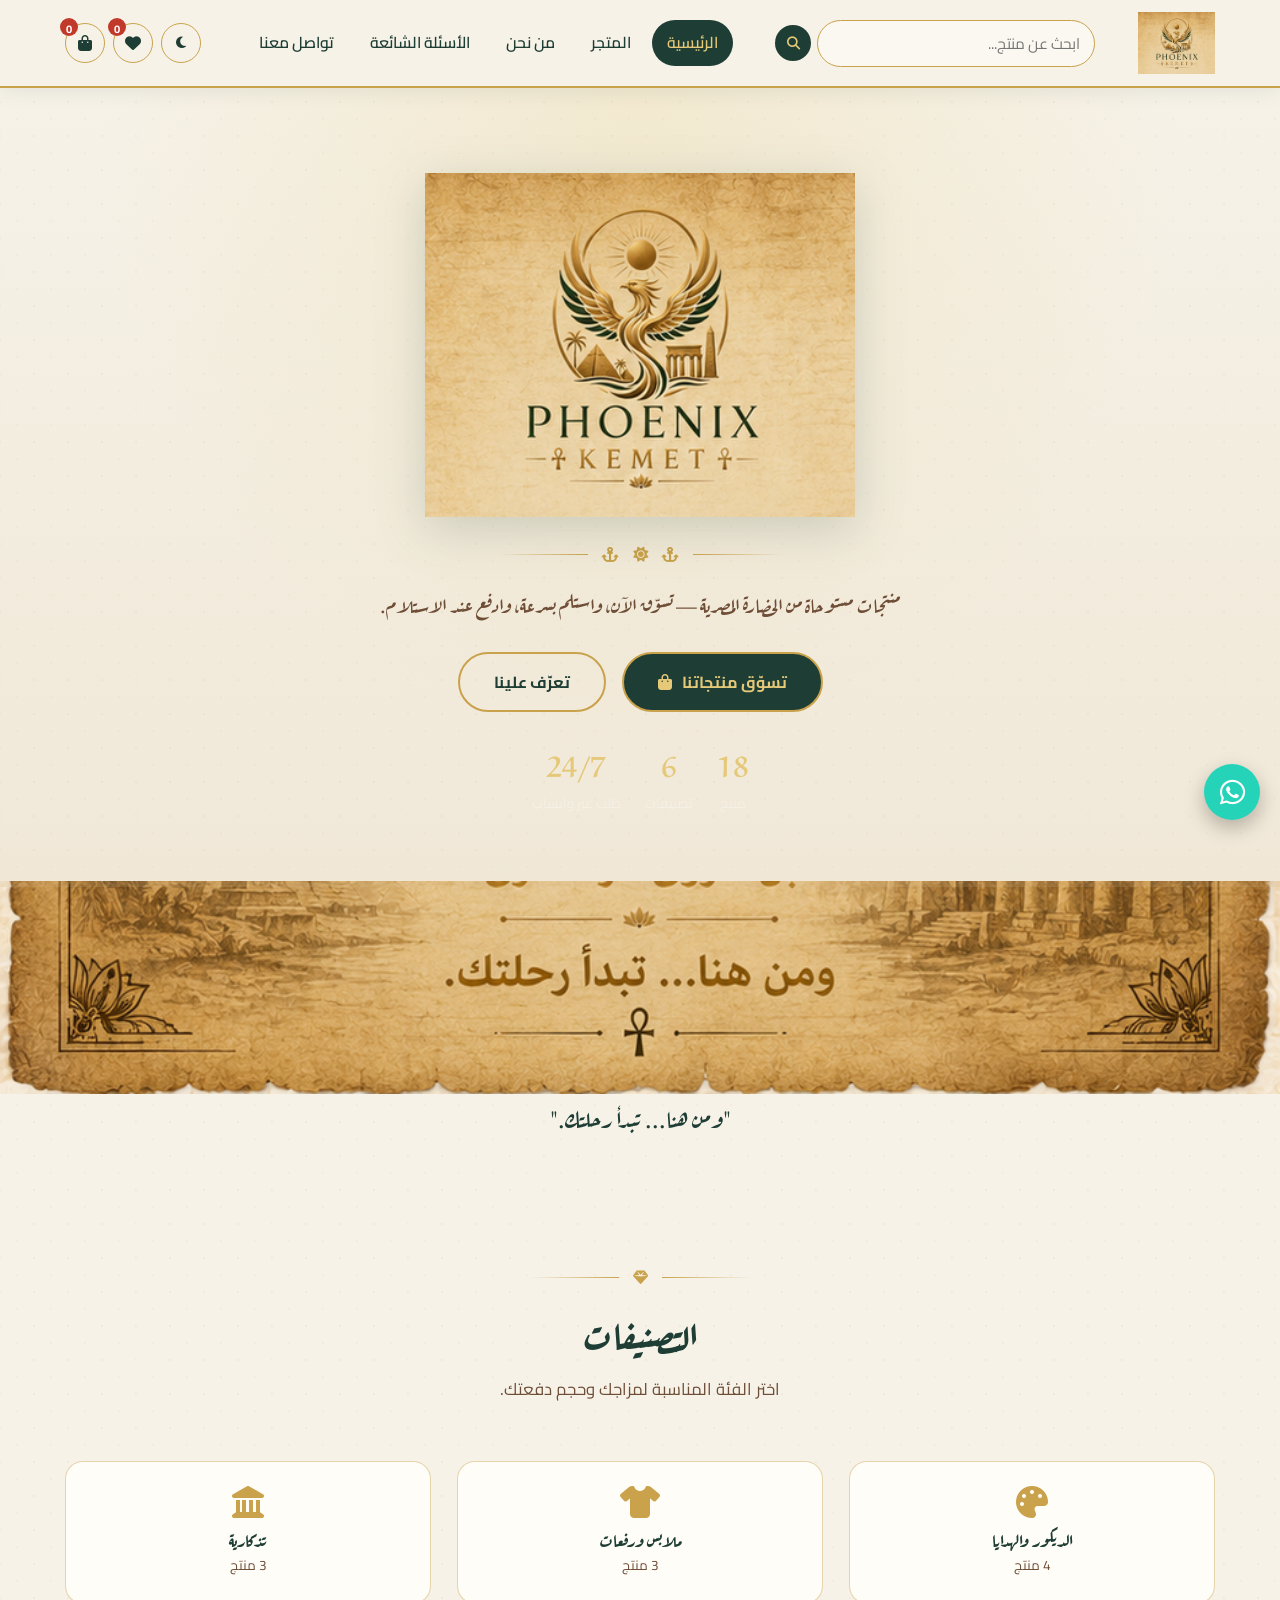
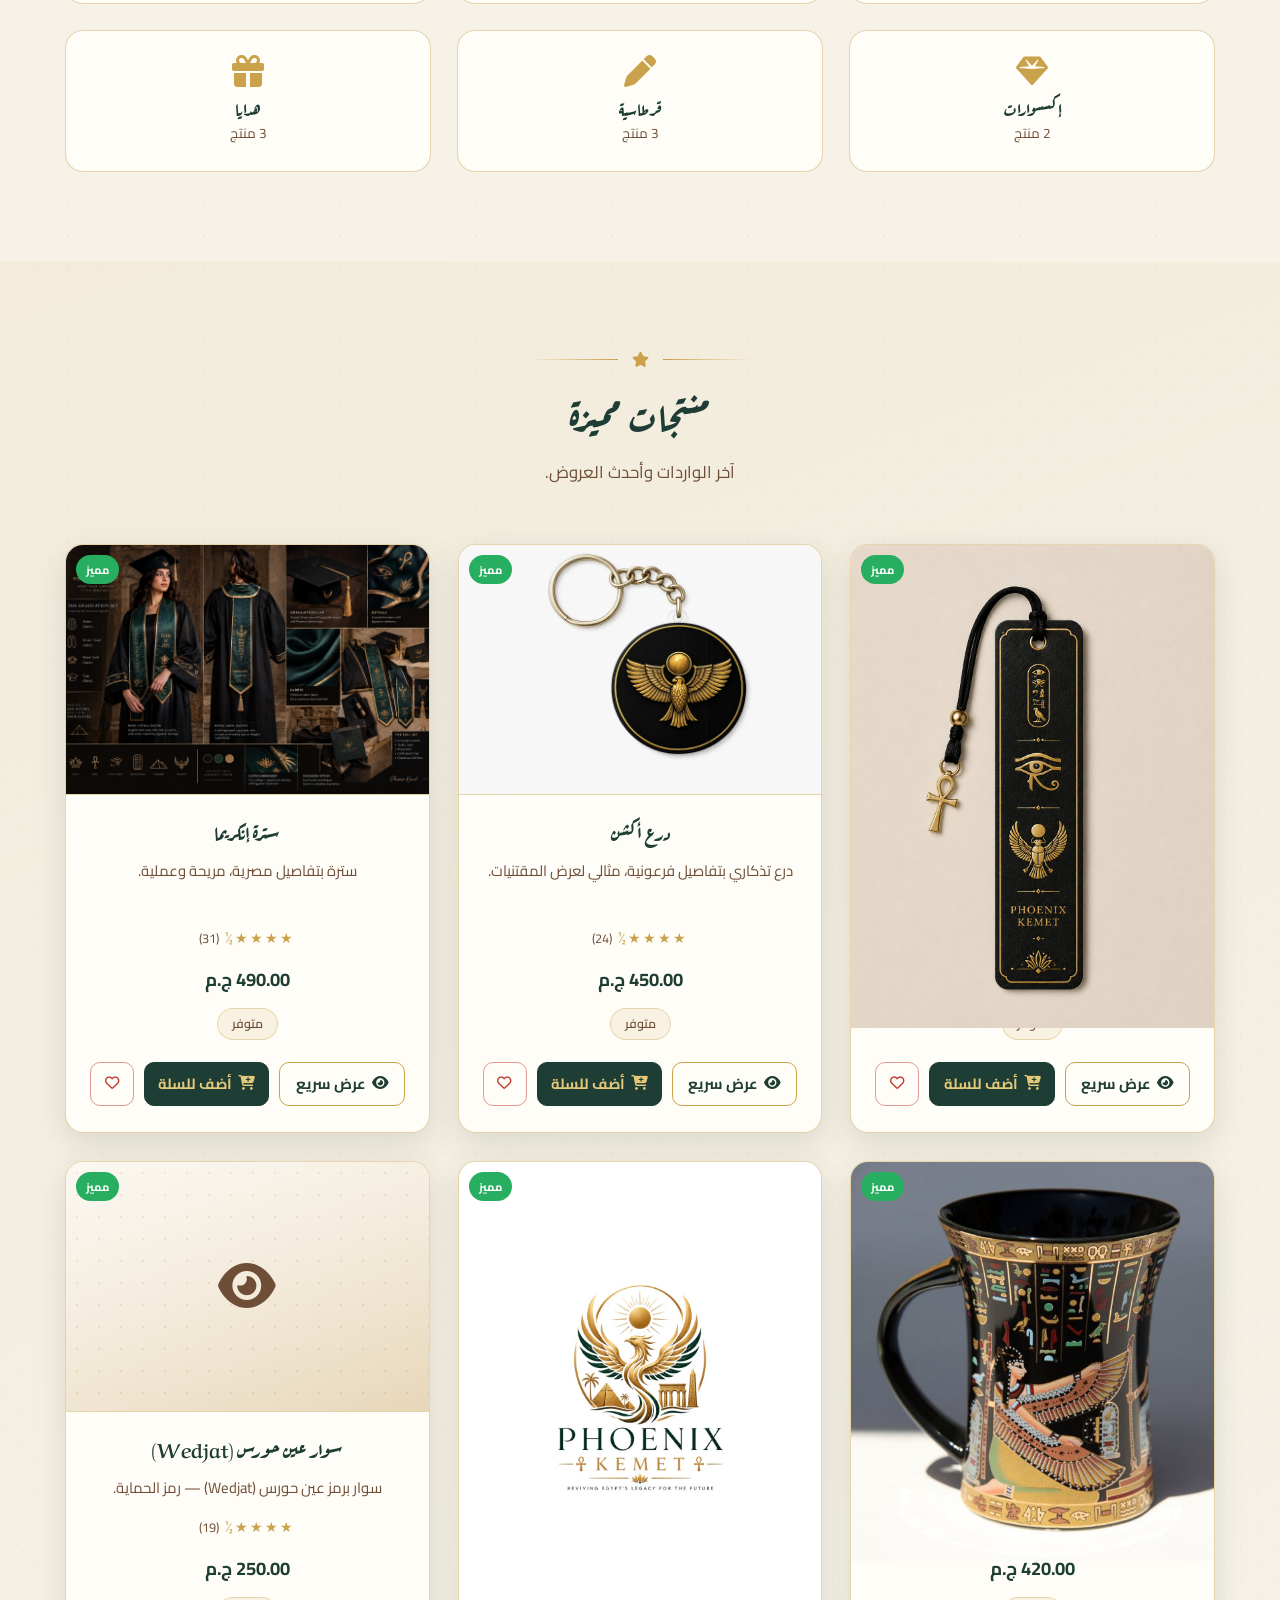
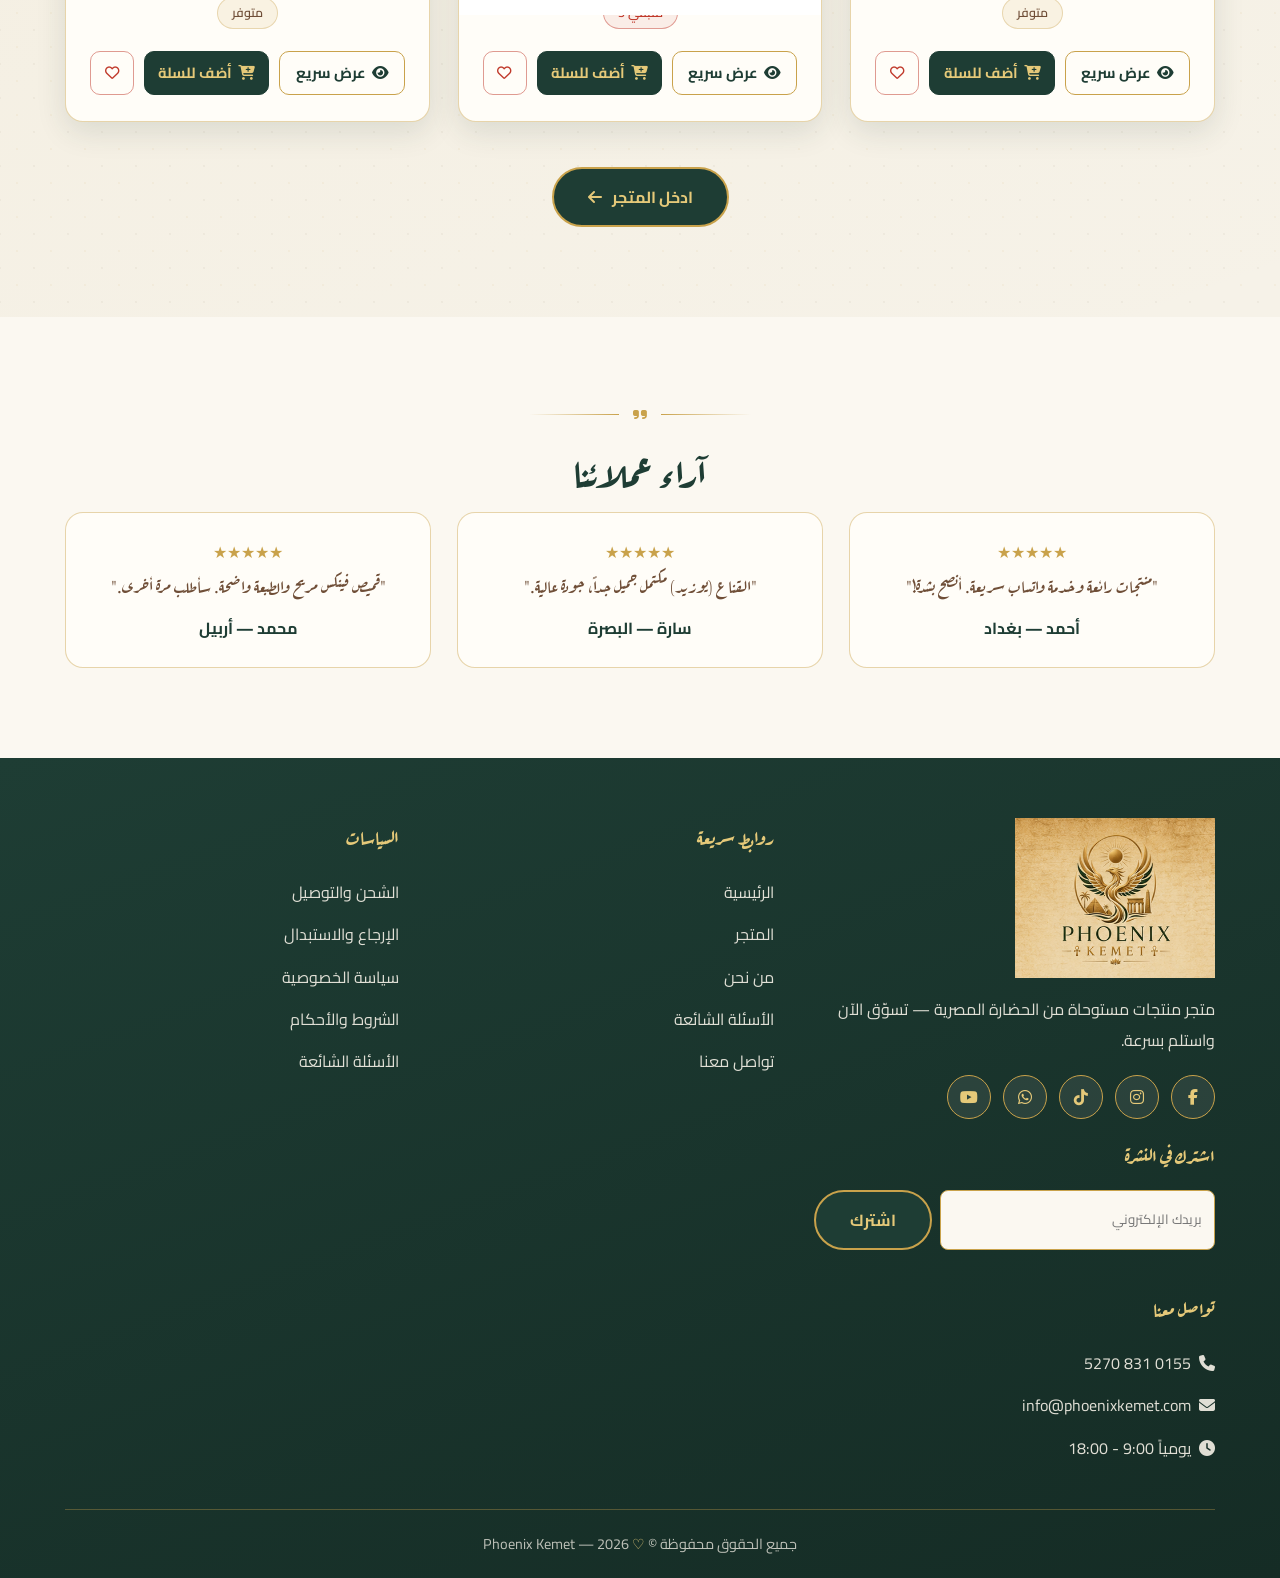
==== index.html @ a3309214 "first commit" ====
<!DOCTYPE html>
<html lang="ar" dir="rtl">
<head>
  <meta charset="UTF-8">
  <meta name="viewport" content="width=device-width, initial-scale=1.0">
  <title>Phoenix Kemet | فينيكس كيميت — متجر التراث المصري</title>
  <meta name="description" content="متجر Phoenix Kemet — منتجات مستوحاة من الحضارة المصرية: ديكور، ملابس، تذكاريات، إكسسوارات، قرطاسية، هدايا.">
  <link rel="icon" type="image/png" href="images/emblem.png">
  <link rel="stylesheet" href="css/all.css?v=5">
  <link rel="stylesheet" href="css/style.css?v=5">
  <script src="js/products.js?v=5" defer></script>
  <script src="js/store.js?v=5" defer></script>
  <script src="js/layout.js?v=5" defer></script>
  <script src="js/home.js?v=5" defer></script>
</head>
<body>

  <header class="site-header" id="site-header"></header>

  <main>
    <!-- Hero -->
    <section class="hero">
      <div class="container">
        <img class="hero-logo" src="images/logo.png" alt="Phoenix Kemet">
        <div class="ornament"><i class="fas fa-anchor"></i><i class="fas fa-sun"></i><i class="fas fa-anchor"></i></div>
        <p class="hero-poem" style="max-width:700px; margin:0 auto 24px;">
          منتجات مستوحاة من الحضارة المصرية — تسوّق الآن، واستلم بسرعة، وادفع عند الاستلام.
        </p>
        <div class="hero-actions">
          <a class="btn" href="shop.html">تسوّق منتجاتنا <i class="fas fa-shopping-bag"></i></a>
          <a class="btn ghost" href="about.html">تعرّف علينا</a>
        </div>
        <div class="hero-stats">
          <div class="hero-stat"><div class="num" id="stat-products">0</div><div class="lbl">منتج</div></div>
          <div class="hero-stat"><div class="num">6</div><div class="lbl">تصنيفات</div></div>
          <div class="hero-stat"><div class="num">24/7</div><div class="lbl">طلب عبر واتساب</div></div>
        </div>
      </div>
    </section>

    <img class="skyline-band" src="images/skyline.png" alt="حدود فرعونية">
    <p class="skyline-caption">"ومن هنا... تبدأ رحلتك."</p>

    <!-- Categories -->
    <section class="section">
      <div class="container">
        <div class="ornament"><i class="fas fa-gem"></i></div>
        <h2 class="section-title">التصنيفات</h2>
        <p class="section-sub">اختر الفئة المناسبة لمزاجك وحجم دفعتك.</p>
        <div id="home-cats" class="grid cols-3"></div>
      </div>
    </section>

    <!-- Featured -->
    <section class="section" style="background:linear-gradient(160deg, rgba(201,162,75,0.08), transparent);">
      <div class="container">
        <div class="ornament"><i class="fas fa-star"></i></div>
        <h2 class="section-title">منتجات مميزة</h2>
        <p class="section-sub">آخر الواردات وأحدث العروض.</p>
        <div id="featured-grid" class="shop-grid"></div>
        <div style="text-align:center; margin-top:45px;">
          <a class="btn" href="shop.html">ادخل المتجر <i class="fas fa-arrow-left"></i></a>
        </div>
      </div>
    </section>

    <!-- Testimonials -->
    <section class="section" style="background:var(--papyrus-soft);">
      <div class="container">
        <div class="ornament"><i class="fas fa-quote-right"></i></div>
        <h2 class="section-title">آراء عملائنا</h2>
        <div class="grid cols-3" id="testimonials"></div>
      </div>
    </section>
  </main>

  <footer class="site-footer" id="site-footer"></footer>

  <button class="back-to-top" id="back-to-top" aria-label="للأعلى"><i class="fas fa-arrow-up"></i></button>

  <div class="modal-overlay" id="quickview-modal"><div class="modal"><button class="modal-close" id="qv-close"><i class="fas fa-times"></i></button><div id="qv-content"></div></div></div>

  <script>
    // back to top
    (function(){
      var b=document.getElementById('back-to-top');
      window.addEventListener('scroll',function(){ b.classList.toggle('show', window.scrollY>400); });
      b.addEventListener('click',function(){ window.scrollTo({top:0,behavior:'smooth'}); });
    })();
  </script>
</body>
</html>
---- css/style.css ----
@import url("fonts.css");

:root {
  --green: #1E3D34;
  --green-deep: #152C25;
  --gold: #C9A24B;
  --sand-gold: #E5C979;
  --papyrus: #F6F2E8;
  --papyrus-soft: #FBF8F1;
  --clay: #6F4E37;
  --charcoal: #2C2C2C;
  --white: #FFFDF8;
  --shadow: 0 10px 30px rgba(30, 61, 52, 0.12);
  --radius: 18px;
}

* {
  margin: 0;
  padding: 0;
  box-sizing: border-box;
}

html {
  scroll-behavior: smooth;
}

body {
  font-family: "Cairo", "Segoe UI", Tahoma, sans-serif;
  background-color: var(--papyrus);
  background-image:
    radial-gradient(rgba(201, 162, 75, 0.07) 1px, transparent 1px),
    radial-gradient(rgba(111, 78, 55, 0.05) 1px, transparent 1px);
  background-size: 34px 34px, 34px 34px;
  background-position: 0 0, 17px 17px;
  color: var(--charcoal);
  line-height: 1.9;
  direction: rtl;
  text-align: right;
}

h1, h2, h3 {
  font-family: "Aref Ruqaa", "Cairo", serif;
  color: var(--green);
  line-height: 1.5;
}

a {
  text-decoration: none;
  color: inherit;
}

ul {
  list-style: none;
}

img {
  max-width: 100%;
  display: block;
}

.container {
  width: min(1150px, 92%);
  margin-inline: auto;
}

.section {
  padding: 90px 0;
}

.section-title {
  text-align: center;
  font-size: 2.4rem;
  margin-bottom: 14px;
}

.section-sub {
  text-align: center;
  color: var(--clay);
  font-size: 1.05rem;
  max-width: 640px;
  margin: 0 auto 55px;
}

.ornament {
  display: flex;
  align-items: center;
  justify-content: center;
  gap: 14px;
  color: var(--gold);
  margin-bottom: 18px;
}

.ornament::before,
.ornament::after {
  content: "";
  height: 1px;
  width: 90px;
  background: linear-gradient(to left, transparent, var(--gold));
}

.ornament::after {
  background: linear-gradient(to right, transparent, var(--gold));
}

.ornament i {
  font-size: 0.95rem;
}

.btn {
  display: inline-flex;
  align-items: center;
  gap: 10px;
  padding: 13px 34px;
  border-radius: 40px;
  font-family: "Cairo", sans-serif;
  font-weight: 700;
  font-size: 1rem;
  border: 2px solid var(--gold);
  background: var(--green);
  color: var(--sand-gold);
  transition: 0.3s;
  cursor: pointer;
}

.btn:hover {
  background: var(--gold);
  border-color: var(--gold);
  color: var(--green-deep);
  transform: translateY(-3px);
  box-shadow: var(--shadow);
}

.btn.ghost {
  background: transparent;
  color: var(--green);
}

.btn.ghost:hover {
  color: var(--green-deep);
}

.site-header {
  position: sticky;
  top: 0;
  z-index: 100;
  background: rgba(246, 242, 232, 0.96);
  backdrop-filter: blur(6px);
  border-bottom: 2px solid var(--gold);
  box-shadow: 0 4px 18px rgba(30, 61, 52, 0.08);
}

.nav {
  display: flex;
  align-items: center;
  justify-content: space-between;
  gap: 18px;
  padding: 12px 0;
}

.nav-logo img {
  height: 62px;
  width: auto;
}

.nav-links {
  display: flex;
  align-items: center;
  gap: 6px;
  flex-wrap: wrap;
}

.nav-links a {
  padding: 8px 15px;
  border-radius: 30px;
  font-weight: 600;
  color: var(--green);
  font-size: 0.98rem;
  transition: 0.25s;
  position: relative;
}

.nav-links a:hover {
  color: var(--clay);
}

.nav-links a.active {
  background: var(--green);
  color: var(--sand-gold);
}

.nav-links a.active:hover {
  color: var(--papyrus);
}

.nav-toggle {
  display: none;
  background: none;
  border: 2px solid var(--gold);
  color: var(--green);
  font-size: 1.3rem;
  border-radius: 10px;
  padding: 6px 12px;
  cursor: pointer;
}

.hero {
  position: relative;
  text-align: center;
  padding: 85px 0 70px;
  background:
    radial-gradient(ellipse at top, rgba(229, 201, 121, 0.22), transparent 60%),
    linear-gradient(to bottom, rgba(246, 242, 232, 0), rgba(214, 185, 138, 0.18));
}

.hero-logo {
  width: min(430px, 80%);
  margin: 0 auto 30px;
  filter: drop-shadow(0 12px 24px rgba(30, 61, 52, 0.18));
  animation: rise 1.2s ease both;
}

@keyframes rise {
  from { opacity: 0; transform: translateY(26px); }
  to { opacity: 1; transform: translateY(0); }
}

.hero-poem {
  max-width: 760px;
  margin: 0 auto 38px;
  font-family: "Aref Ruqaa", serif;
  font-size: 1.3rem;
  color: var(--clay);
  line-height: 2.3;
}

.hero-poem strong {
  color: var(--green);
}

.hero-actions {
  display: flex;
  justify-content: center;
  gap: 16px;
  flex-wrap: wrap;
}

.skyline-band {
  display: block;
  width: 100%;
  margin-top: -6px;
}

.skyline-caption {
  text-align: center;
  font-family: "Aref Ruqaa", serif;
  font-size: 1.5rem;
  color: var(--green);
  margin-bottom: 40px;
}

.grid {
  display: grid;
  gap: 26px;
}

.grid.cols-2 { grid-template-columns: repeat(2, 1fr); }
.grid.cols-3 { grid-template-columns: repeat(3, 1fr); }

.card {
  background: var(--white);
  border: 1px solid rgba(201, 162, 75, 0.45);
  border-radius: var(--radius);
  padding: 34px 28px;
  text-align: center;
  box-shadow: var(--shadow);
  transition: 0.3s;
  position: relative;
  overflow: hidden;
}

.card::before {
  content: "";
  position: absolute;
  inset: 0 0 auto 0;
  height: 5px;
  background: linear-gradient(to left, var(--green), var(--gold), var(--green));
}

.card:hover {
  transform: translateY(-8px);
  border-color: var(--gold);
  box-shadow: 0 18px 40px rgba(30, 61, 52, 0.18);
}

.card .icon {
  width: 74px;
  height: 74px;
  margin: 0 auto 18px;
  border-radius: 50%;
  display: grid;
  place-items: center;
  background: linear-gradient(135deg, var(--green), var(--green-deep));
  color: var(--sand-gold);
  font-size: 1.9rem;
  border: 2px solid var(--gold);
}

.card h3 {
  font-size: 1.35rem;
  margin-bottom: 10px;
}

.card p {
  color: var(--clay);
  font-size: 0.97rem;
}

.card-dark {
  background: linear-gradient(160deg, var(--green), var(--green-deep));
  border: 1px solid var(--gold);
}

.card-dark h3,
.card-dark p {
  color: var(--papyrus);
}

.card-dark .icon {
  background: rgba(246, 242, 232, 0.1);
}

.dark-section {
  background:
    radial-gradient(rgba(201, 162, 75, 0.12) 1px, transparent 1px),
    linear-gradient(160deg, var(--green), var(--green-deep));
  background-size: 30px 30px, auto;
  color: var(--papyrus);
}

.dark-section .section-title,
.dark-section h1,
.dark-section h2,
.dark-section h3 {
  color: var(--sand-gold);
}

.dark-section .section-sub {
  color: rgba(246, 242, 232, 0.85);
}

.page-head {
  text-align: center;
  padding: 75px 0 55px;
  background:
    radial-gradient(ellipse at top, rgba(229, 201, 121, 0.25), transparent 65%);
}

.page-head h1 {
  font-size: 2.7rem;
  margin-bottom: 10px;
}

.page-head .en {
  color: var(--clay);
  letter-spacing: 3px;
  font-weight: 600;
}

.breadcrumb-ornament {
  color: var(--gold);
  font-size: 1.4rem;
  margin-bottom: 14px;
}

.value-block {
  display: grid;
  grid-template-columns: 1fr 1fr;
  gap: 26px;
}

.value-card {
  background: var(--white);
  border-radius: var(--radius);
  border: 1px solid rgba(201, 162, 75, 0.45);
  padding: 42px 34px;
  box-shadow: var(--shadow);
  position: relative;
}

.value-card .icon {
  font-size: 2.3rem;
  color: var(--gold);
  margin-bottom: 14px;
}

.value-card h3 {
  font-size: 1.6rem;
  margin-bottom: 12px;
}

.value-card p {
  color: var(--charcoal);
}

.value-card::after {
  content: "\f02e";
  font-family: "Font Awesome 5 Free";
  font-weight: 900;
  position: absolute;
  left: 22px;
  bottom: 8px;
  font-size: 4.2rem;
  color: rgba(201, 162, 75, 0.08);
}

.principle {
  display: flex;
  align-items: flex-start;
  gap: 26px;
  background: var(--white);
  border: 1px solid rgba(201, 162, 75, 0.45);
  border-radius: var(--radius);
  padding: 30px 32px;
  margin-bottom: 24px;
  box-shadow: var(--shadow);
  transition: 0.3s;
}

.principle:hover {
  transform: translateX(-8px);
  border-color: var(--gold);
}

.principle .num {
  font-family: "Aref Ruqaa", serif;
  font-size: 2.6rem;
  color: var(--gold);
  line-height: 1;
  min-width: 70px;
  text-align: center;
}

.principle h3 {
  font-size: 1.45rem;
  margin-bottom: 8px;
}

.principle p {
  color: var(--clay);
}

.brand-quote {
  font-family: "Aref Ruqaa", serif;
  font-size: 1.7rem;
  color: var(--green);
  text-align: center;
  margin: 40px auto 0;
  padding: 22px 30px;
  border-top: 2px solid var(--gold);
  border-bottom: 2px solid var(--gold);
  max-width: 620px;
}

.shop-grid {
  display: grid;
  grid-template-columns: repeat(3, 1fr);
  gap: 28px;
}

.product {
  background: var(--white);
  border: 1px solid rgba(201, 162, 75, 0.45);
  border-radius: var(--radius);
  overflow: hidden;
  box-shadow: var(--shadow);
  transition: 0.3s;
  display: flex;
  flex-direction: column;
}

.product:hover {
  transform: translateY(-8px);
  box-shadow: 0 20px 44px rgba(30, 61, 52, 0.2);
}

.product-img {
  height: 250px;
  background:
    radial-gradient(rgba(201, 162, 75, 0.18) 1px, transparent 1px),
    linear-gradient(160deg, var(--papyrus-soft), rgba(214, 185, 138, 0.35));
  background-size: 22px 22px, auto;
  display: grid;
  place-items: center;
  color: var(--clay);
  font-size: 3.2rem;
  border-bottom: 1px solid rgba(201, 162, 75, 0.4);
}

.product-img img {
  width: 100%;
  height: 100%;
  object-fit: cover;
}

.shop-filters {
  display: flex;
  justify-content: center;
  flex-wrap: wrap;
  gap: 10px;
  margin-bottom: 42px;
}

.filter-btn {
  font-family: "Cairo", sans-serif;
  font-weight: 600;
  font-size: 0.95rem;
  padding: 9px 24px;
  border-radius: 30px;
  border: 1px solid var(--gold);
  background: transparent;
  color: var(--green);
  cursor: pointer;
  transition: 0.25s;
}

.filter-btn:hover {
  border-color: var(--green);
  background: rgba(201, 162, 75, 0.14);
}

.filter-btn.active {
  background: var(--green);
  border-color: var(--green);
  color: var(--sand-gold);
}

.product-body {
  padding: 22px 24px 26px;
  text-align: center;
  display: flex;
  flex-direction: column;
  gap: 10px;
  flex: 1;
}

.product-body h3 {
  font-size: 1.25rem;
}

.product-body p {
  color: var(--clay);
  font-size: 0.93rem;
  flex: 1;
}

.price {
  color: var(--green);
  font-weight: 700;
  font-size: 1.15rem;
}

.price small {
  color: var(--clay);
  font-weight: 400;
}

.notice {
  background: rgba(201, 162, 75, 0.16);
  border: 1px dashed var(--gold);
  border-radius: var(--radius);
  padding: 20px 26px;
  text-align: center;
  color: var(--clay);
  margin-bottom: 45px;
}

.contact-wrap {
  display: grid;
  grid-template-columns: 1.1fr 0.9fr;
  gap: 40px;
  align-items: start;
}

.form-card,
.info-card {
  background: var(--white);
  border: 1px solid rgba(201, 162, 75, 0.45);
  border-radius: var(--radius);
  padding: 38px 34px;
  box-shadow: var(--shadow);
}

.field {
  margin-bottom: 20px;
}

.field label {
  display: block;
  font-weight: 700;
  color: var(--green);
  margin-bottom: 8px;
}

.field input,
.field textarea,
.field select {
  width: 100%;
  font-family: "Cairo", sans-serif;
  font-size: 1rem;
  padding: 12px 16px;
  border: 1px solid rgba(201, 162, 75, 0.6);
  border-radius: 12px;
  background: var(--papyrus-soft);
  color: var(--charcoal);
  outline: none;
  transition: 0.25s;
}

.field input:focus,
.field textarea:focus,
.field select:focus {
  border-color: var(--green);
  box-shadow: 0 0 0 3px rgba(30, 61, 52, 0.12);
}

.field textarea {
  min-height: 140px;
  resize: vertical;
}

.info-card ul li {
  display: flex;
  align-items: center;
  gap: 14px;
  padding: 14px 0;
  border-bottom: 1px dashed rgba(201, 162, 75, 0.4);
  color: var(--charcoal);
}

.info-card ul li:last-child {
  border-bottom: none;
}

.info-card ul li i {
  width: 44px;
  height: 44px;
  display: grid;
  place-items: center;
  border-radius: 50%;
  background: linear-gradient(160deg, var(--green), var(--green-deep));
  color: var(--sand-gold);
  border: 1px solid var(--gold);
  flex-shrink: 0;
}

.socials {
  display: flex;
  gap: 12px;
  margin-top: 20px;
}

.socials a,
.socials span {
  width: 44px;
  height: 44px;
  border-radius: 50%;
  display: grid;
  place-items: center;
  border: 1px solid var(--gold);
  color: var(--sand-gold);
  background: rgba(246, 242, 232, 0.08);
  transition: 0.25s;
}

.socials a:hover {
  background: var(--gold);
  color: var(--green-deep);
}

.form-note {
  margin-top: 12px;
  font-size: 0.9rem;
  color: var(--clay);
  line-height: 1.7;
}

.site-footer {
  background: linear-gradient(160deg, var(--green), var(--green-deep));
  color: rgba(246, 242, 232, 0.9);
  margin-top: 0;
}

.footer-grid {
  display: grid;
  grid-template-columns: 1.2fr 1fr 1fr;
  gap: 40px;
  padding: 60px 0 40px;
}

.footer-grid img.footer-logo {
  width: 200px;
  margin-bottom: 16px;
}

.footer-grid h4 {
  color: var(--sand-gold);
  font-size: 1.2rem;
  margin-bottom: 16px;
  font-family: "Aref Ruqaa", serif;
}

.footer-grid ul li {
  padding: 6px 0;
}

.footer-grid ul li a:hover {
  color: var(--sand-gold);
}

.footer-bottom {
  border-top: 1px solid rgba(201, 162, 75, 0.35);
  padding: 20px 0;
  text-align: center;
  font-size: 0.9rem;
  color: rgba(246, 242, 232, 0.75);
}

.footer-bottom .heart {
  color: var(--sand-gold);
}

.reveal { transition: opacity 0.8s ease, transform 0.8s ease; }

body.reveal-ready .reveal:not(.show) { opacity: 0; transform: translateY(30px); }

@media (max-width: 992px) {
  .grid.cols-3 { grid-template-columns: repeat(2, 1fr); }
  .shop-grid { grid-template-columns: repeat(2, 1fr); }
  .value-block, .contact-wrap { grid-template-columns: 1fr; }
  .footer-grid { grid-template-columns: 1fr; }
}

@media (max-width: 768px) {
  .nav-toggle { display: block; }
  .nav-links {
    display: none;
    position: absolute;
    top: 100%;
    inset-inline: 0;
    background: var(--papyrus-soft);
    flex-direction: column;
    align-items: stretch;
    padding: 14px;
    gap: 4px;
    border-bottom: 2px solid var(--gold);
    box-shadow: var(--shadow);
  }
  .nav-links.open { display: flex; }
  .nav-links a { text-align: center; }
  .grid.cols-2, .grid.cols-3, .shop-grid { grid-template-columns: 1fr; }
  .section { padding: 60px 0; }
  .section-title { font-size: 1.9rem; }
  .page-head h1 { font-size: 2.1rem; }
  .hero-poem { font-size: 1.1rem; }
  .principle { flex-direction: column; gap: 10px; text-align: center; }
  .principle .num { margin-inline: auto; }
}


/* ===== ADDITIONS ===== */
/* === Phoenix Kemet Webstore — additions === */

/* Dark mode variables */
:root { --header-bg: rgba(246,242,232,0.96); }
html[data-theme="dark"] {
  --green: #7fb09a;
  --green-deep: #0f1f1a;
  --gold: #d4b36a;
  --sand-gold: #e8c979;
  --papyrus: #1a1a1a;
  --papyrus-soft: #222222;
  --clay: #c9b89a;
  --charcoal: #e8e4d9;
  --white: #2a2a2a;
  --shadow: 0 10px 30px rgba(0,0,0,0.4);
  background-color: #141414;
  color: #e8e4d9;
}
html[data-theme="dark"] body { background-color: #141414; color: #e8e4d9; }
html[data-theme="dark"] .site-header { background: rgba(20,20,20,0.96); }
html[data-theme="dark"] .card, html[data-theme="dark"] .product, html[data-theme="dark"] .value-card, html[data-theme="dark"] .principle, html[data-theme="dark"] .form-card, html[data-theme="dark"] .info-card { background: #222; border-color: rgba(212,179,106,0.3); }
html[data-theme="dark"] .nav-links a { color: #e8e4d9; }
html[data-theme="dark"] .nav-links a.active { background: var(--green-deep); color: var(--sand-gold); }
html[data-theme="dark"] .field input, html[data-theme="dark"] .field textarea, html[data-theme="dark"] .field select { background: #2a2a2a; color: #e8e4d9; border-color: rgba(212,179,106,0.4); }
html[data-theme="dark"] .pro-add { color: #0f1f1a; }
html[data-theme="dark"] .pro-icon { color: #c9b89a; }

/* Header actions */
.nav { flex-wrap: wrap; }
.nav-search { display: flex; align-items: center; gap: 6px; flex: 1; max-width: 320px; }
.nav-search input { flex: 1; padding: 8px 14px; border-radius: 30px; border: 1px solid var(--gold); background: var(--papyrus-soft); color: var(--charcoal); font-family: inherit; font-size: 0.95rem; }
.nav-search button { background: var(--green); color: var(--sand-gold); border: none; border-radius: 50%; width: 36px; height: 36px; cursor: pointer; }
.nav-actions { display: flex; align-items: center; gap: 8px; }
.icon-btn { position: relative; width: 40px; height: 40px; border-radius: 50%; display: grid; place-items: center; border: 1px solid var(--gold); color: var(--green); background: transparent; transition: 0.25s; text-decoration: none; }
.icon-btn:hover { background: var(--green); color: var(--sand-gold); }
.badge-count { position: absolute; top: -6px; inset-inline-end: -6px; background: #c0392b; color: #fff; font-size: 0.7rem; font-weight: 700; border-radius: 50%; width: 18px; height: 18px; display: grid; place-items: center; }
.nav-toggle { display: none; }
@media (max-width: 768px) {
  .nav-toggle { display: block; }
  .nav-search { order: 3; max-width: 100%; flex-basis: 100%; margin-top: 8px; }
  .nav-links { display: none; position: absolute; top: 100%; inset-inline: 0; background: var(--papyrus-soft); flex-direction: column; align-items: stretch; padding: 14px; gap: 4px; border-bottom: 2px solid var(--gold); box-shadow: var(--shadow); z-index: 50; }
  .nav-links.open { display: flex; }
  .nav-links a { text-align: center; }
}

/* Product icon placeholder */
.pro-icon { width: 100%; height: 100%; display: grid; place-items: center; color: var(--clay); font-size: 3.2rem; background: radial-gradient(rgba(201,162,75,0.18) 1px, transparent 1px), linear-gradient(160deg, var(--papyrus-soft), rgba(214,185,138,0.35)); background-size: 22px 22px, auto; }
.product-img .pro-icon { font-size: 3.2rem; }

/* Product card enhancements */
.product { cursor: pointer; }

.product-img { position: relative; }

.pro-rating {
  display: flex;
  align-items: center;
  justify-content: center;
  gap: 6px;
  color: var(--gold);
  font-size: 0.86rem;
  margin: 2px 0;
}
.pro-rating .stars { letter-spacing: 2px; }
.pro-rating small { color: var(--clay); font-weight: 400; font-size: 0.8rem; }

.pro-stock {
  align-self: center;
  font-size: 0.78rem;
  font-weight: 600;
  color: var(--clay);
  background: rgba(201, 162, 75, 0.12);
  border: 1px solid rgba(201, 162, 75, 0.35);
  border-radius: 20px;
  padding: 3px 14px;
}
.pro-stock.low { color: #c0392b; border-color: rgba(192, 57, 43, 0.45); background: rgba(192, 57, 43, 0.08); }

/* Actions row */
.pro-actions-inline {
  display: flex;
  align-items: center;
  gap: 10px;
  margin-top: auto;
  padding-top: 12px;
}

.pro-actions-inline button {
  font-family: inherit;
  font-size: 0.92rem;
  font-weight: 700;
  min-height: 44px;
  border-radius: 10px;
  cursor: pointer;
  transition: 0.25s;
  display: inline-flex;
  align-items: center;
  justify-content: center;
  gap: 6px;
}

.pro-actions-inline button:focus-visible {
  outline: 2px solid var(--gold);
  outline-offset: 2px;
}

.pro-view {
  flex: 1;
  background: transparent;
  border: 1px solid var(--gold);
  color: var(--green);
}
.pro-view:hover { background: rgba(201, 162, 75, 0.14); border-color: var(--green); }

.pro-add {
  flex: 1;
  background: var(--green);
  border: 1px solid var(--green);
  color: var(--sand-gold);
}
.pro-add:hover { background: var(--green-deep); border-color: var(--gold); }
.pro-add:active { transform: translateY(1px); }

.pro-wish {
  flex: 0 0 44px;
  background: transparent;
  border: 1px solid rgba(192, 57, 43, 0.5);
  color: #c0392b;
}
.pro-wish:hover { background: #c0392b; border-color: #c0392b; color: #fff; }

.pro-actions-inline button { white-space: nowrap; min-width: 0; }

@media (max-width: 520px) {
  .pro-actions-inline { gap: 8px; }
  .pro-actions-inline button { font-size: 0.8rem; }
  .pro-wish { flex: 0 0 40px; }
}

/* Badges */
.badge-new { position: absolute; top: 10px; inset-inline-end: 10px; background: #27ae60; color: #fff; font-size: 0.7rem; font-weight: 700; padding: 4px 10px; border-radius: 20px; }
.badge-sale { background: #c0392b; }

/* Toast */
.toast-host { position: fixed; bottom: 20px; inset-inline-start: 50%; transform: translateX(-50%); z-index: 9999; display: flex; flex-direction: column; gap: 8px; pointer-events: none; }
.toast { background: var(--green-deep); color: var(--sand-gold); padding: 12px 20px; border-radius: 12px; box-shadow: var(--shadow); opacity: 0; transform: translateY(20px); transition: 0.3s; font-weight: 600; border: 1px solid var(--gold); }
.toast.show { opacity: 1; transform: translateY(0); }
.toast-success { background: #1e5e3a; }
.toast-info { background: var(--green-deep); }

/* Modal (quick view) */
.modal-overlay { position: fixed; inset: 0; background: rgba(0,0,0,0.6); z-index: 1000; display: none; align-items: center; justify-content: center; padding: 20px; }
.modal-overlay.open { display: flex; }
.modal { background: var(--papyrus); border-radius: var(--radius); max-width: 900px; width: 100%; max-height: 90vh; overflow: auto; box-shadow: var(--shadow); position: relative; }
.modal-close { position: absolute; top: 10px; inset-inline-end: 10px; background: var(--green); color: var(--sand-gold); border: none; width: 36px; height: 36px; border-radius: 50%; cursor: pointer; font-size: 1.1rem; z-index: 2; }

/* Cart page */
.cart-table { width: 100%; border-collapse: collapse; }
.cart-table th, .cart-table td { padding: 12px; border-bottom: 1px solid var(--border, rgba(201,162,75,0.3)); text-align: right; }
.cart-summary { background: var(--white); border: 1px solid rgba(201,162,75,0.45); border-radius: var(--radius); padding: 24px; }
.cart-summary .row { display: flex; justify-content: space-between; padding: 8px 0; border-bottom: 1px dashed rgba(201,162,75,0.3); }
.cart-summary .row.total { font-weight: 800; font-size: 1.2rem; color: var(--green); border: none; }

.cart-list { display: flex; flex-direction: column; gap: 14px; }
.cart-item {
  display: flex;
  align-items: center;
  gap: 16px;
  flex-wrap: wrap;
  background: var(--white);
  border: 1px solid rgba(201, 162, 75, 0.45);
  border-radius: var(--radius);
  padding: 14px 16px;
  box-shadow: var(--shadow);
}
.cart-item .info { flex: 1; min-width: 180px; }
.cart-item .info h4 { color: var(--green); font-size: 1.05rem; margin-bottom: 4px; }
.cart-item .info .price { font-size: 0.9rem; font-weight: 400; color: var(--clay); }

.cart-item .controls { display: flex; align-items: center; gap: 10px; flex-wrap: wrap; }
.cart-item .controls .qty { min-width: 40px; text-align: center; font-weight: 700; color: var(--green); }
.cart-item .controls .price { font-size: 1.02rem; font-weight: 700; color: var(--green); margin-inline-start: 8px; }

.cart-item .controls button {
  width: 38px;
  height: 38px;
  border-radius: 10px;
  border: 1px solid var(--gold);
  background: transparent;
  color: var(--green);
  cursor: pointer;
  font-size: 1.05rem;
  font-family: inherit;
  transition: 0.2s;
  display: inline-flex;
  align-items: center;
  justify-content: center;
}
.cart-item .controls button:hover { background: var(--green); color: var(--sand-gold); border-color: var(--green); }
.cart-item .controls .cart-remove { border-color: rgba(192, 57, 43, 0.55); color: #c0392b; }
.cart-item .controls .cart-remove:hover { background: #c0392b; border-color: #c0392b; color: #fff; }

@media (max-width: 620px) {
  .cart-item { gap: 12px; }
  .cart-item .controls { width: 100%; justify-content: space-between; }
}

/* Wishlist */
.wish-grid { display: grid; grid-template-columns: repeat(auto-fill, minmax(260px, 1fr)); gap: 24px; }

/* Product detail */
.detail-gallery { display: flex; flex-direction: column; gap: 12px; }
.detail-main { width: 100%; border-radius: var(--radius); overflow: hidden; background: var(--papyrus-soft); min-height: 320px; display: grid; place-items: center; }
.detail-main img { width: 100%; height: 100%; object-fit: cover; }
.detail-thumbs { display: flex; gap: 8px; flex-wrap: wrap; }
.detail-thumbs img, .detail-thumbs .thumb { width: 70px; height: 70px; border-radius: 10px; cursor: pointer; border: 2px solid transparent; object-fit: cover; }
.detail-thumbs .active { border-color: var(--gold); }
.variant-row { display: flex; gap: 10px; flex-wrap: wrap; margin: 12px 0; }
.variant-btn { padding: 8px 18px; border: 1px solid var(--gold); border-radius: 30px; background: transparent; color: var(--green); cursor: pointer; font-family: inherit; }
.variant-btn.active { background: var(--green); color: var(--sand-gold); }
.qty-stepper { display: inline-flex; align-items: center; border: 1px solid var(--gold); border-radius: 30px; overflow: hidden; }
.qty-stepper button { background: transparent; border: none; padding: 8px 14px; cursor: pointer; font-size: 1.1rem; color: var(--green); }
.qty-stepper span { min-width: 36px; text-align: center; font-weight: 700; }

/* Product detail layout */
.pro-detail { display: grid; grid-template-columns: 1fr 1fr; gap: 40px; align-items: start; }
.detail-main { min-height: 420px; }
.info h1 { color: var(--green); font-size: 1.8rem; margin-bottom: 6px; }
.info .desc { color: var(--clay); line-height: 1.9; margin: 10px 0 4px; }
.price-big { color: var(--green); font-size: 2rem; font-weight: 800; margin: 10px 0; }
.select-wrap { display: flex; flex-wrap: wrap; gap: 24px; margin-top: 18px; }

.pro-actions { display: flex; gap: 12px; flex-wrap: wrap; align-items: stretch; }
.pro-actions .btn, .pro-actions .wa-btn { flex: 1; min-width: 190px; min-height: 48px; }
.pro-actions .pro-wish { flex: 0 0 48px; min-height: 48px; }

.wa-btn {
  background: #25d366;
  color: #fff;
  border: none;
  border-radius: var(--radius);
  font-family: inherit;
  font-weight: 700;
  font-size: 1rem;
  cursor: pointer;
  display: inline-flex;
  align-items: center;
  justify-content: center;
  gap: 8px;
  transition: 0.25s;
}
.wa-btn:hover { background: #1eaf58; transform: translateY(-2px); box-shadow: 0 10px 24px rgba(37, 211, 102, 0.3); }

@media (max-width: 992px) {
  .pro-detail { grid-template-columns: 1fr; gap: 28px; }
  .detail-main { min-height: 300px; }
}

/* Checkout form */
.checkout-grid { display: grid; grid-template-columns: 1.2fr 0.8fr; gap: 30px; }
@media (max-width: 992px) { .checkout-grid { grid-template-columns: 1fr; } }

/* FAQ */
.faq-item { background: var(--white); border: 1px solid rgba(201,162,75,0.45); border-radius: var(--radius); margin-bottom: 12px; overflow: hidden; }
.faq-q { padding: 16px 20px; cursor: pointer; font-weight: 700; color: var(--green); display: flex; justify-content: space-between; align-items: center; }
.faq-a { padding: 0 20px 16px; color: var(--clay); display: none; }
.faq-item.open .faq-a { display: block; }

/* Back to top */
.back-to-top { position: fixed; bottom: 20px; inset-inline-end: 20px; width: 44px; height: 44px; border-radius: 50%; background: var(--green); color: var(--sand-gold); border: 1px solid var(--gold); cursor: pointer; display: none; z-index: 900; }
.back-to-top.show { display: grid; place-items: center; }

/* Star rating */
.stars { color: var(--gold); }

/* Pagination */
.pagination { display: flex; gap: 8px; justify-content: center; margin: 30px 0; }
.pagination button { padding: 8px 14px; border: 1px solid var(--gold); border-radius: 8px; background: transparent; color: var(--green); cursor: pointer; }
.pagination button.active { background: var(--green); color: var(--sand-gold); }

/* Empty state */
.empty-state { text-align: center; padding: 60px 20px; color: var(--clay); }
.empty-state i { font-size: 3rem; color: var(--gold); margin-bottom: 12px; }

/* Breadcrumbs */
.breadcrumbs { font-size: 0.9rem; color: var(--clay); margin: 12px 0 24px; }
.breadcrumbs a { color: var(--green); }
.breadcrumbs span { margin: 0 6px; }

/* Related */
.related-grid { display: grid; grid-template-columns: repeat(auto-fill, minmax(220px, 1fr)); gap: 18px; }

/* Newsletter */
.newsletter-form { display: flex; gap: 8px; margin-top: 10px; }
.newsletter-form input { flex: 1; padding: 8px 12px; border-radius: 8px; border: 1px solid var(--gold); background: var(--papyrus-soft); color: var(--charcoal); font-family: inherit; }
.newsletter { margin-top: 18px; }

/* Testimonials */
.testimonial { background: var(--white); border: 1px solid rgba(201,162,75,0.45); border-radius: var(--radius); padding: 24px; text-align: center; }
.testimonial .quote { font-family: "Aref Ruqaa", serif; font-size: 1.1rem; color: var(--clay); }
.testimonial .author { margin-top: 12px; font-weight: 700; color: var(--green); }

/* Hero stats */
.hero-stats { display: flex; gap: 24px; justify-content: center; flex-wrap: wrap; margin-top: 24px; }
.hero-stat { text-align: center; }
.hero-stat .num { font-size: 1.8rem; font-weight: 800; color: var(--sand-gold); font-family: "Aref Ruqaa", serif; }
.hero-stat .lbl { font-size: 0.85rem; color: rgba(246,242,232,0.8); }

/* Category cards */
.cat-card { background: var(--white); border: 1px solid rgba(201,162,75,0.45); border-radius: var(--radius); padding: 24px; text-align: center; cursor: pointer; transition: 0.3s; }
.cat-card:hover { transform: translateY(-6px); border-color: var(--gold); }
.cat-card i { font-size: 2rem; color: var(--gold); margin-bottom: 8px; }
.cat-card h3 { font-size: 1.1rem; }

/* Shop toolbar */
.shop-toolbar { display: flex; gap: 12px; flex-wrap: wrap; align-items: center; margin-bottom: 24px; }
.shop-toolbar input[type=search] { flex: 1; min-width: 200px; padding: 10px 14px; border-radius: 30px; border: 1px solid var(--gold); background: var(--papyrus-soft); color: var(--charcoal); font-family: inherit; }
.shop-toolbar select { padding: 10px 14px; border-radius: 30px; border: 1px solid var(--gold); background: var(--papyrus-soft); color: var(--charcoal); font-family: inherit; }

/* Quick view modal content */
.qv-grid { display: grid; grid-template-columns: 1fr 1fr; gap: 20px; padding: 20px; }
@media (max-width: 768px) { .qv-grid { grid-template-columns: 1fr; } }
.qv-img { min-height: 260px; border-radius: var(--radius); overflow: hidden; background: var(--papyrus-soft); display: grid; place-items: center; }
.qv-img img { width: 100%; height: 100%; object-fit: cover; }

/* Contact info cards */
.contact-card { background: var(--white); border: 1px solid rgba(201,162,75,0.45); border-radius: var(--radius); padding: 20px; display: flex; align-items: center; gap: 14px; }
.contact-card i { width: 44px; height: 44px; border-radius: 50%; display: grid; place-items: center; background: linear-gradient(160deg, var(--green), var(--green-deep)); color: var(--sand-gold); border: 1px solid var(--gold); }

/* Order tracking steps */
.track-steps { display: flex; gap: 12px; flex-wrap: wrap; margin: 20px 0; }
.track-step { flex: 1; min-width: 120px; text-align: center; padding: 14px; border-radius: var(--radius); background: var(--papyrus-soft); border: 1px solid rgba(201,162,75,0.3); }
.track-step.done { background: var(--green); color: var(--sand-gold); }
.track-step i { font-size: 1.4rem; margin-bottom: 6px; display: block; }

/* Misc */
.kpi { display: inline-block; background: rgba(201,162,75,0.16); border: 1px dashed var(--gold); border-radius: 20px; padding: 6px 14px; margin: 4px; font-size: 0.85rem; color: var(--clay); }
hr.gold { border: none; border-top: 2px solid var(--gold); margin: 24px 0; opacity: 0.5; }

/* Ensure base style.css variables accessible; import not needed since both linked */


.wa-float { position: fixed; bottom: 80px; inset-inline-start: 20px; width: 56px; height: 56px; border-radius: 50%; background: #25d3b8; color: #fff; display: grid; place-items: center; font-size: 1.8rem; box-shadow: 0 8px 20px rgba(0,0,0,0.25); z-index: 950; transition: 0.3s; } .wa-float:hover { background: #1ebe8d; transform: scale(1.08); }

/* Category pills (shop filters) */
.cat-pills { display: flex; flex-wrap: wrap; justify-content: center; gap: 10px; margin-bottom: 24px; }
.cat-pill { font-family: inherit; font-weight: 600; font-size: 0.95rem; padding: 9px 22px; border-radius: 30px; border: 1px solid var(--gold); background: transparent; color: var(--green); cursor: pointer; transition: 0.25s; }
.cat-pill:hover { background: rgba(201,162,75,0.14); }
.cat-pill.active { background: var(--green); border-color: var(--green); color: var(--sand-gold); }
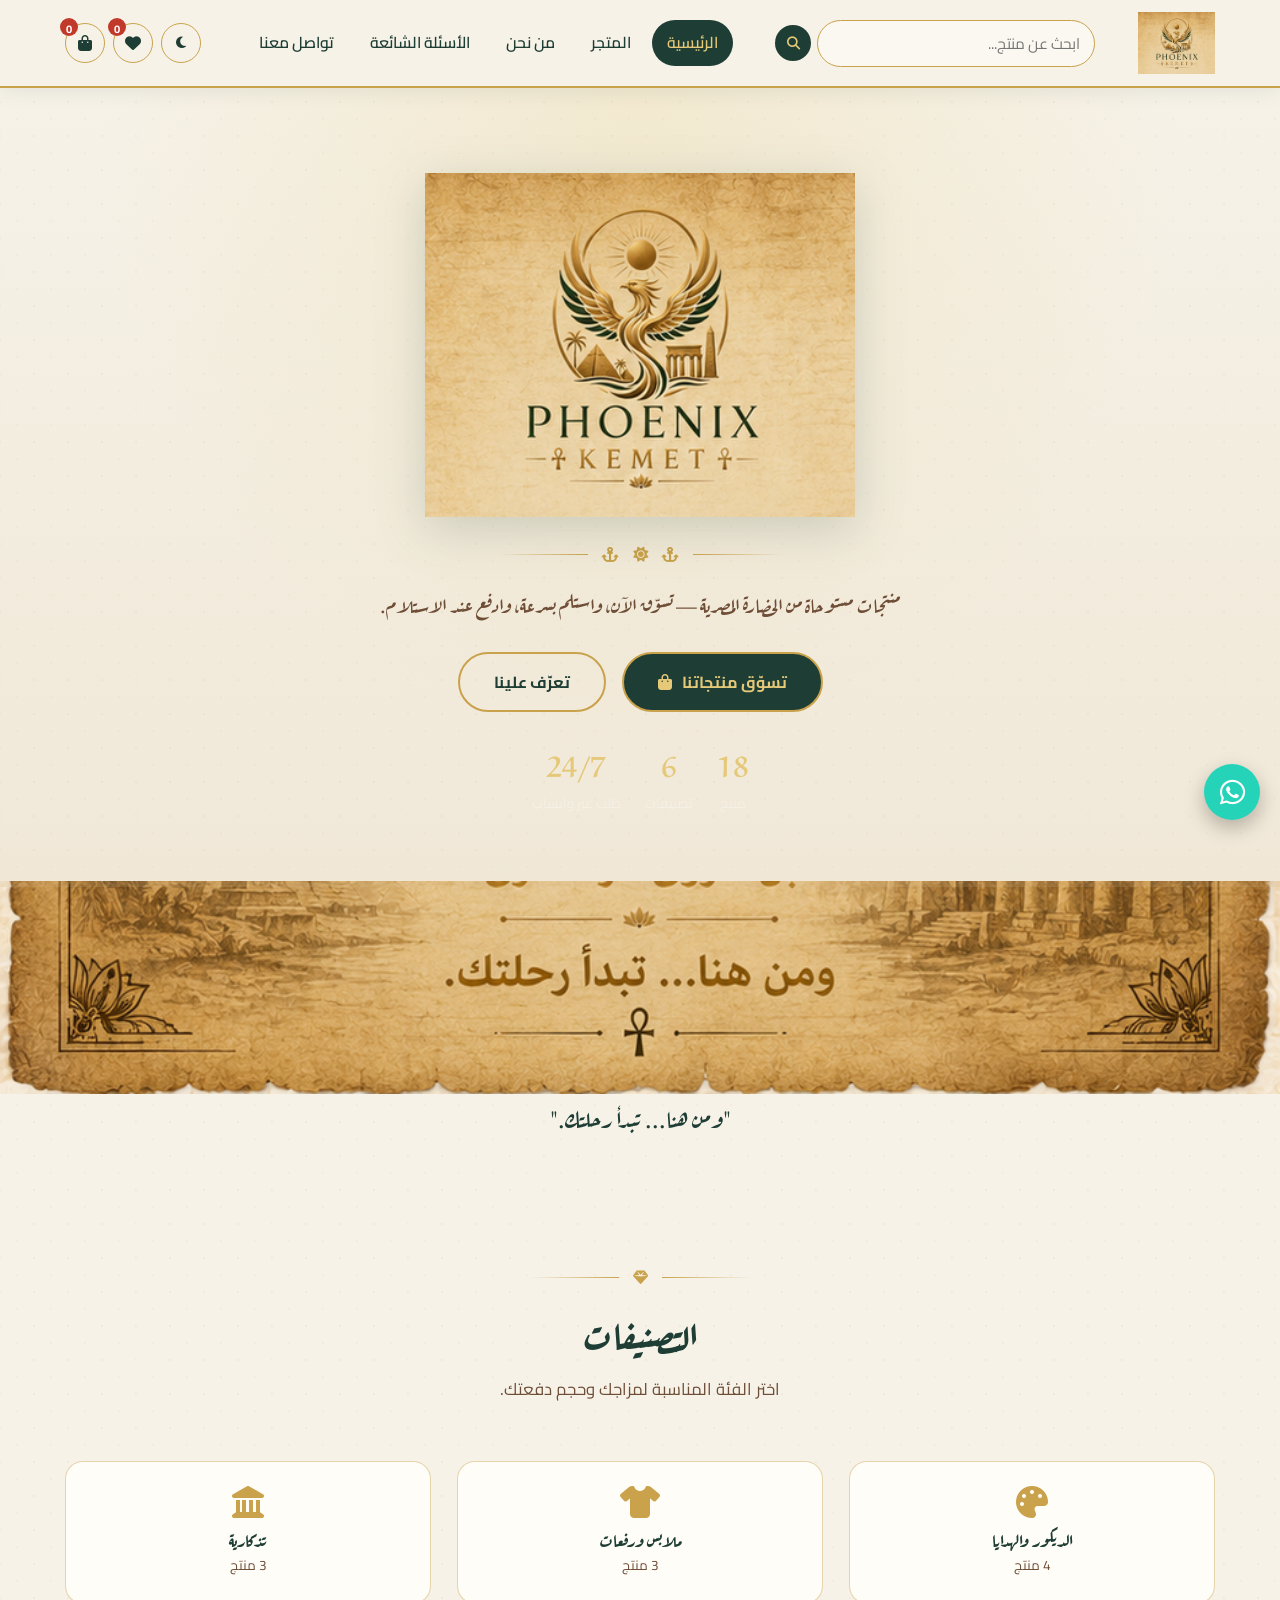
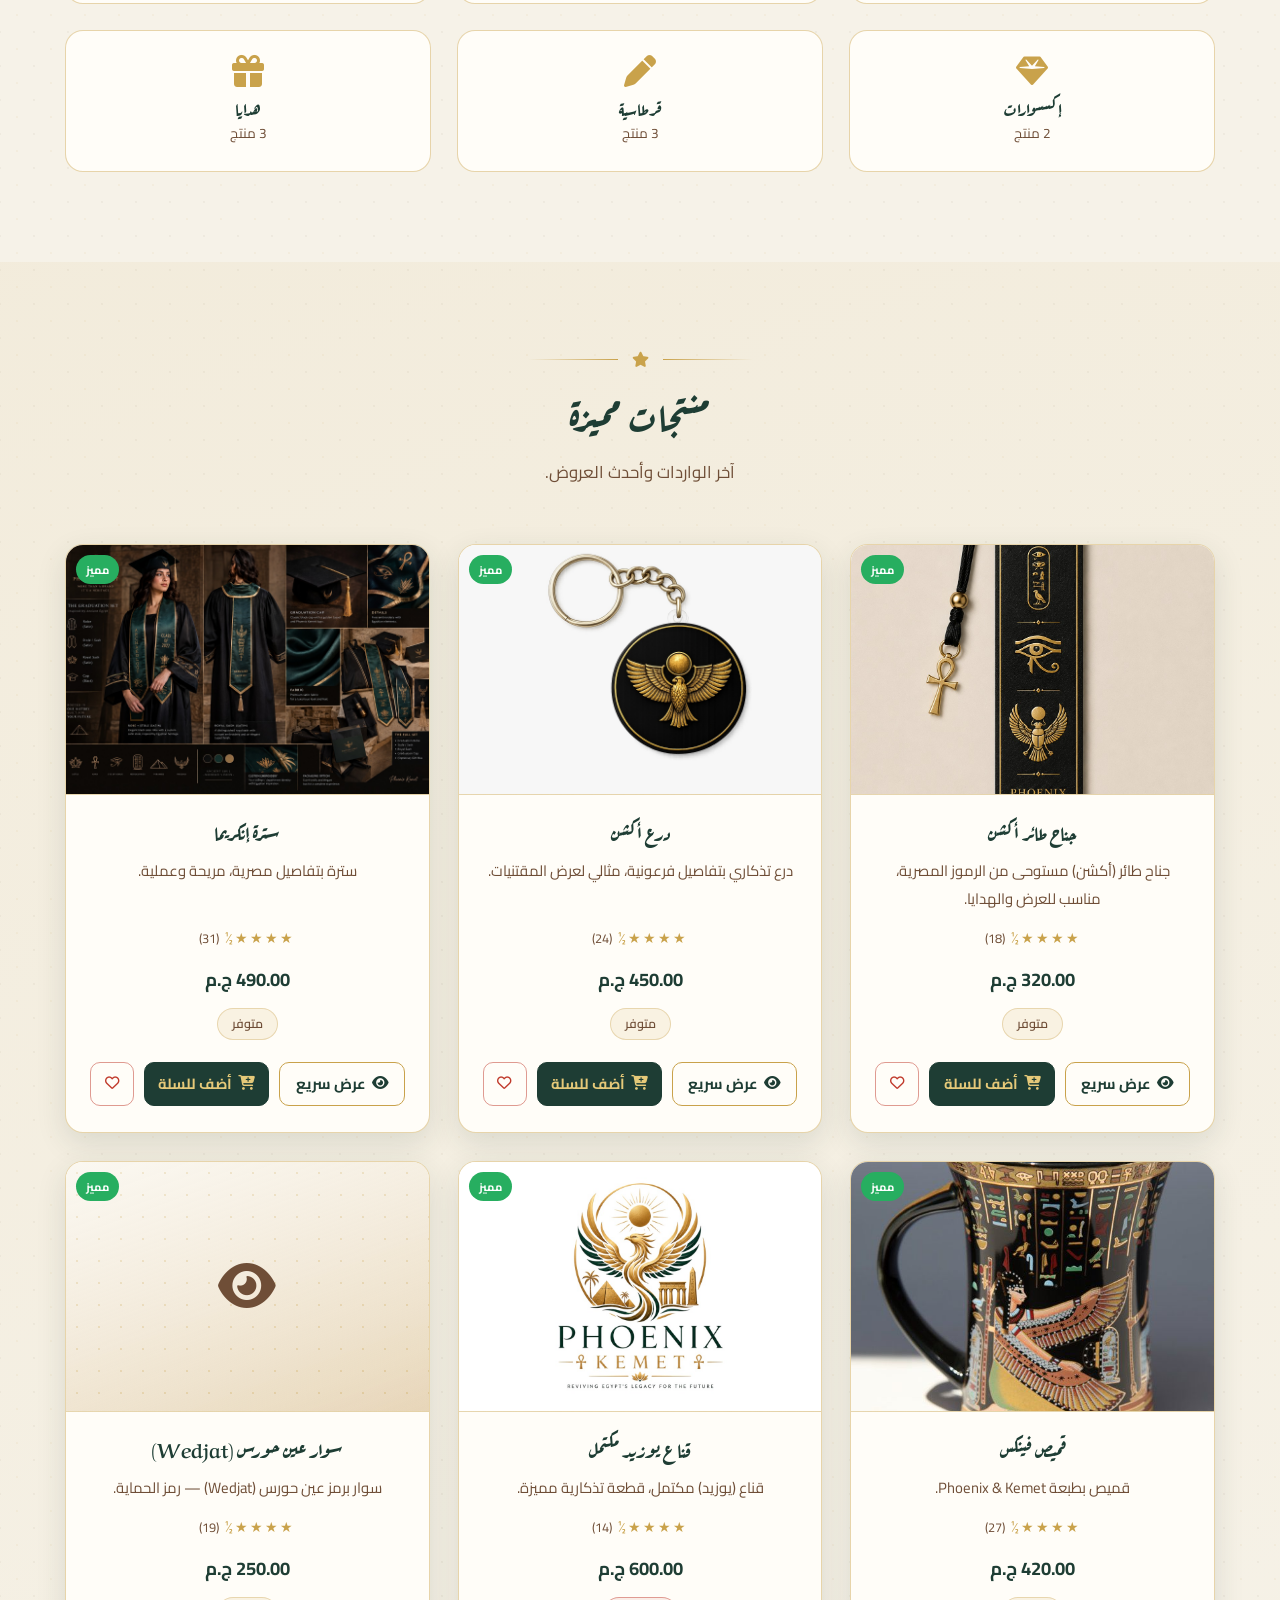
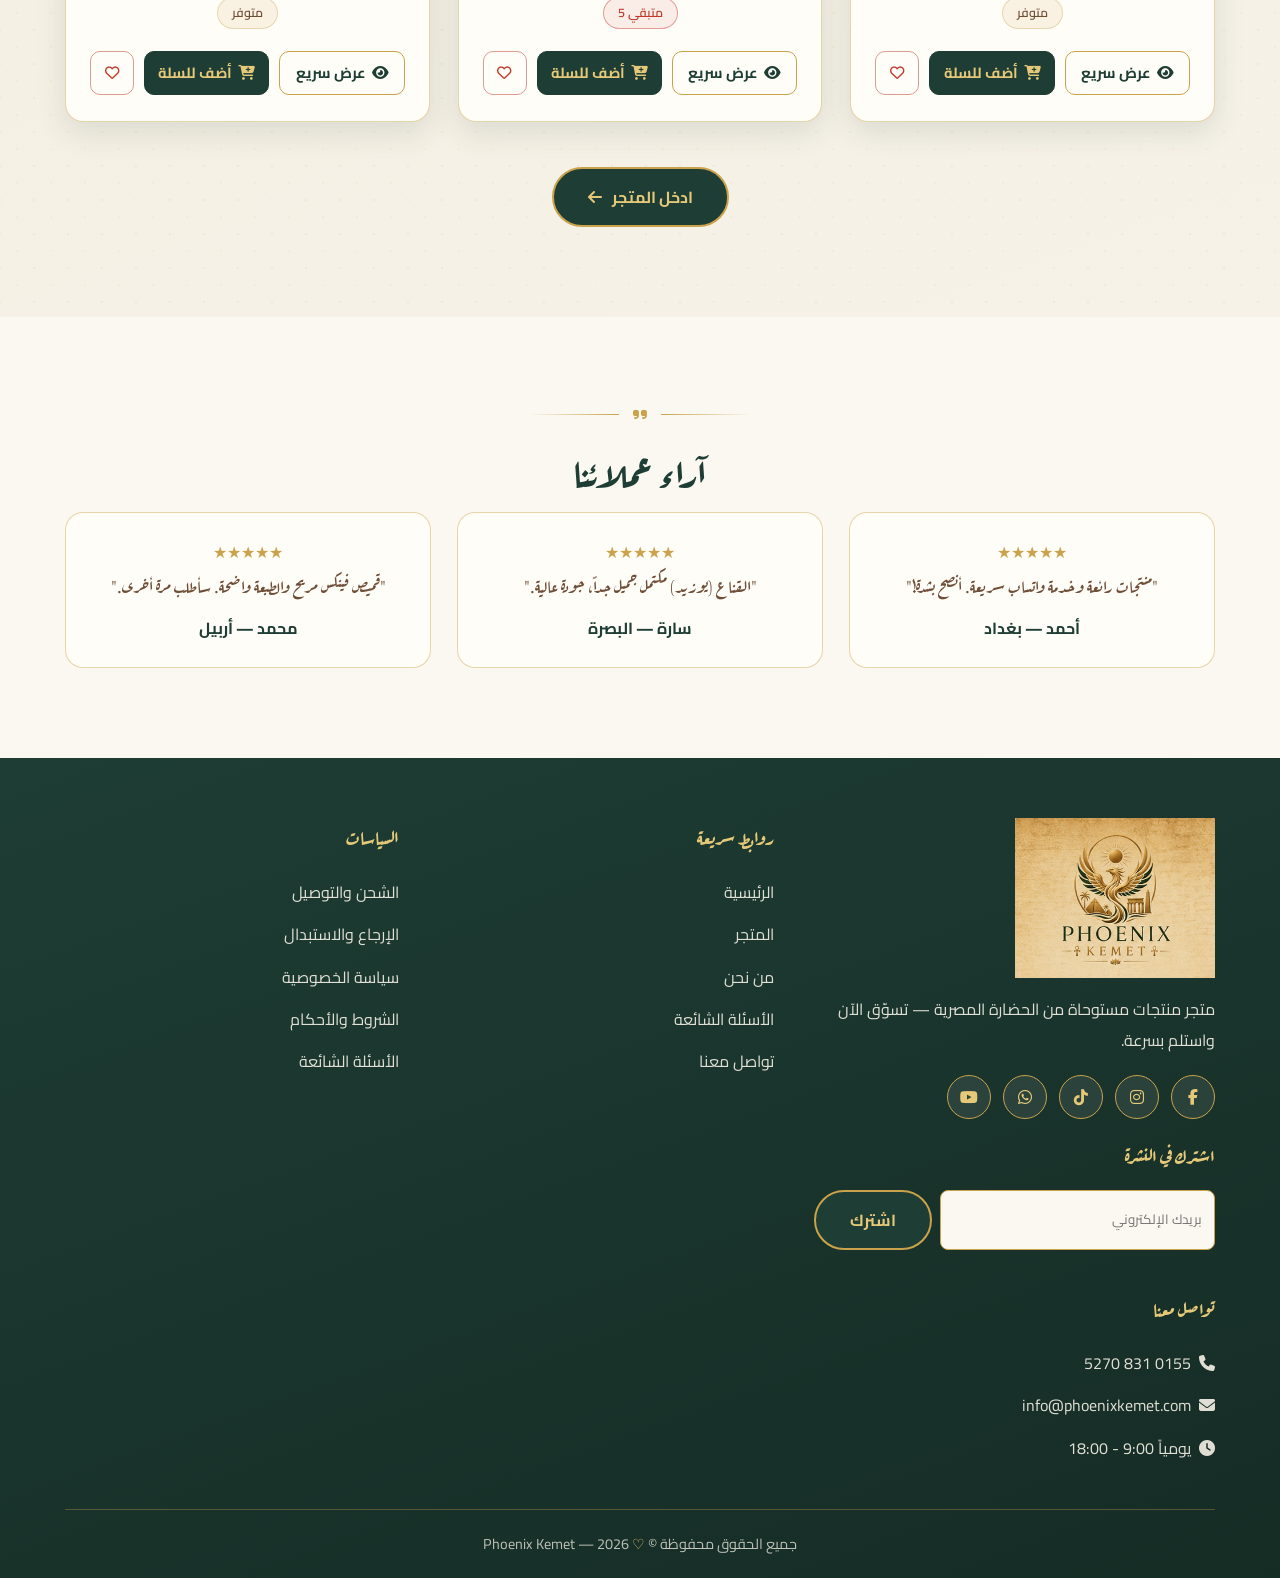
==== commit 17e754f2: "version 2" ====
--- a/index.html
+++ b/index.html
@@ -6,12 +6,13 @@
   <title>Phoenix Kemet | فينيكس كيميت — متجر التراث المصري</title>
   <meta name="description" content="متجر Phoenix Kemet — منتجات مستوحاة من الحضارة المصرية: ديكور، ملابس، تذكاريات، إكسسوارات، قرطاسية، هدايا.">
   <link rel="icon" type="image/png" href="images/emblem.png">
-  <link rel="stylesheet" href="css/all.css?v=5">
-  <link rel="stylesheet" href="css/style.css?v=5">
-  <script src="js/products.js?v=5" defer></script>
-  <script src="js/store.js?v=5" defer></script>
-  <script src="js/layout.js?v=5" defer></script>
-  <script src="js/home.js?v=5" defer></script>
+  <script src="js/version.js"></script>
+  <link rel="stylesheet" href="css/all.css">
+  <link rel="stylesheet" href="css/style.css">
+  <script src="js/products.js" defer></script>
+  <script src="js/store.js" defer></script>
+  <script src="js/layout.js" defer></script>
+  <script src="js/home.js" defer></script>
 </head>
 <body>
 
--- a/css/style.css
+++ b/css/style.css
@@ -485,6 +485,9 @@
 
 .product-img {
   height: 250px;
+  min-height: 250px;
+  max-height: 250px;
+  overflow: hidden;
   background:
     radial-gradient(rgba(201, 162, 75, 0.18) 1px, transparent 1px),
     linear-gradient(160deg, var(--papyrus-soft), rgba(214, 185, 138, 0.35));
@@ -496,10 +499,26 @@
   border-bottom: 1px solid rgba(201, 162, 75, 0.4);
 }
 
-.product-img img {
+/* Every product image fills exactly the same frame */
+.product-img img,
+.product-img .pro-icon {
+  position: absolute;
+  inset: 0;
   width: 100%;
   height: 100%;
+  display: block;
   object-fit: cover;
+  object-position: center;
+}
+
+.product-img .pro-icon {
+  display: grid;
+  place-items: center;
+  font-size: 3.2rem;
+}
+
+.product-img > .badge-new {
+  z-index: 2;
 }
 
 .shop-filters {
